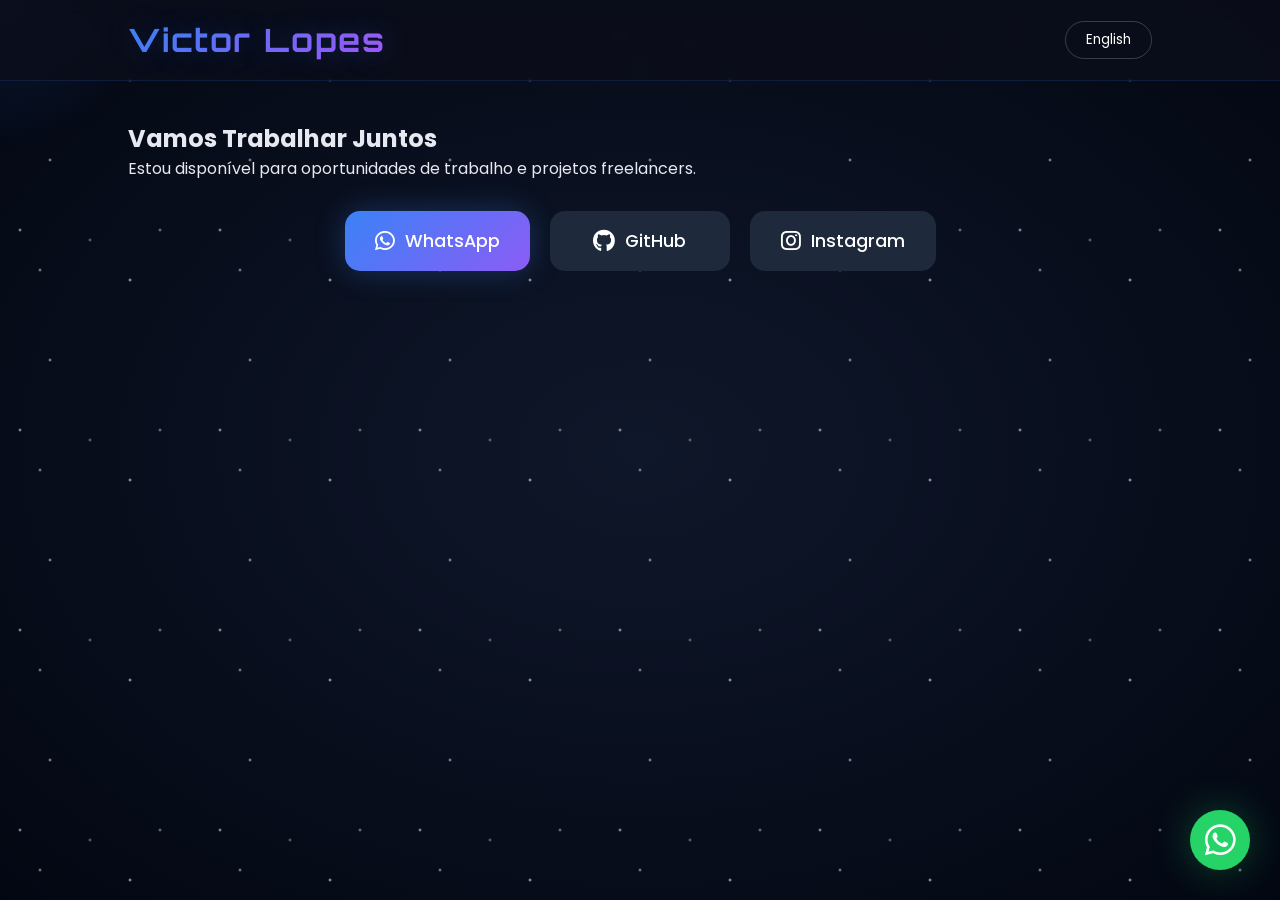
==== contato.html @ 0df023b8 "primeiro commit" ====
<!DOCTYPE html>
<html lang="pt-br">
<head>
    <meta charset="UTF-8" />
    <meta name="viewport" content="width=device-width, initial-scale=1.0" />
    <title>Contato | Victor Lopes</title>

    <link rel="stylesheet" href="css/style.css" />
    <link rel="preconnect" href="https://fonts.googleapis.com" />
    <link href="https://fonts.googleapis.com/css2?family=Orbitron:wght@700&family=Poppins:wght@300;400;600&display=swap" rel="stylesheet" />
    <link rel="stylesheet" href="https://cdnjs.cloudflare.com/ajax/libs/font-awesome/6.5.0/css/all.min.css" />
    <link href="https://unpkg.com/aos@2.3.1/dist/aos.css" rel="stylesheet" />
</head>
<body>

    <!-- Fundo espacial -->
    <div id="space"></div>

    <!-- Brilho seguindo o mouse -->
    <div id="glow"></div>

    <!-- Navegação -->
    <nav>
        <a href="index.html" class="logo">Victor Lopes</a>
        <button id="translate" class="btn-destaque">English</button>
    </nav>

    <!-- Conteúdo -->
    <section style="padding-top: 40px;">
        <h1 id="page-title" data-aos="fade-up">Vamos Trabalhar Juntos</h1>
        <p id="page-sub" data-aos="fade-up" data-aos-delay="200">
            Estou disponível para oportunidades de trabalho e projetos freelancers.
        </p>

        <div class="contatos" data-aos="fade-up" data-aos-delay="400">
            <a class="btn destaque" href="https://wa.me/5511956022453" target="_blank">
                <i class="fab fa-whatsapp"></i> WhatsApp
            </a>
            <a class="btn" href="https://github.com/Victordevlopes" target="_blank">
                <i class="fab fa-github"></i> GitHub
            </a>
            <a class="btn" href="https://www.instagram.com/vitaosl_" target="_blank">
                <i class="fab fa-instagram"></i> Instagram
            </a>
        </div>
    </section>

    <!-- WhatsApp flutuante -->
    <a href="https://wa.me/5511956022453" target="_blank" class="whatsapp-float" aria-label="WhatsApp">
        <i class="fab fa-whatsapp"></i>
    </a>

    <script src="https://unpkg.com/aos@2.3.1/dist/aos.js"></script>
    <script src="js/script.js"></script>
</body>
</html>
---- css/style.css ----
/* ===== RESET E BASE ===== */
* {
    margin: 0;
    padding: 0;
    box-sizing: border-box;
}

body {
    font-family: 'Poppins', sans-serif;
    background: #0b0e1a;
    color: #e8e8f0;
    min-height: 100vh;
    overflow-x: hidden;
    position: relative;
    cursor: default;
}

/* ===== FONTE DO NOME (diferente) ===== */
.logo {
    font-family: 'Orbitron', monospace;
    font-size: 2rem;
    font-weight: 700;
    color: #fff;
    text-decoration: none;
    letter-spacing: 2px;
    background: linear-gradient(135deg, #3b82f6, #a855f7);
    -webkit-background-clip: text;
    -webkit-text-fill-color: transparent;
    background-clip: text;
    text-shadow: 0 0 30px rgba(59, 130, 246, 0.3);
    transition: 0.3s;
}

.logo:hover {
    transform: scale(1.05);
    text-shadow: 0 0 50px rgba(59, 130, 246, 0.6);
}

/* ===== FUNDO ESPACIAL (estrelas em movimento) ===== */
#space {
    position: fixed;
    top: 0;
    left: 0;
    width: 100%;
    height: 100%;
    z-index: -2;
    overflow: hidden;
    background: radial-gradient(ellipse at center, #0f172a 0%, #030712 100%);
}

#space::before {
    content: '';
    position: absolute;
    width: 200%;
    height: 200%;
    background-image:
        radial-gradient(2px 2px at 20px 30px, #eee, transparent),
        radial-gradient(2px 2px at 40px 70px, rgba(255,255,255,0.8), transparent),
        radial-gradient(2px 2px at 50px 160px, #ddd, transparent),
        radial-gradient(2px 2px at 90px 40px, rgba(255,255,255,0.6), transparent),
        radial-gradient(2px 2px at 130px 80px, #fff, transparent),
        radial-gradient(2px 2px at 160px 30px, rgba(255,255,255,0.7), transparent),
        radial-gradient(1px 1px at 300px 200px, #fff, transparent),
        radial-gradient(1px 1px at 400px 100px, #eee, transparent),
        radial-gradient(1px 1px at 500px 300px, #ddd, transparent),
        radial-gradient(1px 1px at 600px 400px, #fff, transparent),
        radial-gradient(1px 1px at 700px 150px, rgba(255,255,255,0.5), transparent),
        radial-gradient(1px 1px at 800px 250px, #eee, transparent),
        radial-gradient(1px 1px at 900px 350px, #fff, transparent),
        radial-gradient(1px 1px at 1000px 50px, rgba(255,255,255,0.6), transparent),
        radial-gradient(1px 1px at 1100px 450px, #ddd, transparent),
        radial-gradient(1px 1px at 1200px 200px, #fff, transparent);
    background-size: 200px 200px;
    background-repeat: repeat;
    animation: moveStars 40s linear infinite;
    opacity: 0.8;
}

@keyframes moveStars {
    0% { transform: translate(0, 0); }
    100% { transform: translate(-200px, -200px); }
}

/* ===== BRILHO SEGUINDO O MOUSE ===== */
#glow {
    position: fixed;
    width: 300px;
    height: 300px;
    border-radius: 50%;
    pointer-events: none;
    z-index: 1;
    background: radial-gradient(circle at center, rgba(59, 130, 246, 0.15), transparent 70%);
    transform: translate(-50%, -50%);
    transition: left 0.1s ease-out, top 0.1s ease-out;
}

/* ===== NAVEGAÇÃO (sem links internos) ===== */
nav {
    display: flex;
    justify-content: space-between;
    align-items: center;
    padding: 20px 10%;
    background: rgba(11, 14, 26, 0.85);
    backdrop-filter: blur(10px);
    position: sticky;
    top: 0;
    z-index: 100;
    border-bottom: 1px solid rgba(59, 130, 246, 0.15);
}

.btn-destaque {
    background: transparent;
    border: 1px solid rgba(255,255,255,0.2);
    color: #fff;
    padding: 8px 20px;
    border-radius: 30px;
    cursor: pointer;
    font-family: 'Poppins', sans-serif;
    font-weight: 400;
    transition: 0.3s;
}

.btn-destaque:hover {
    background: rgba(59, 130, 246, 0.2);
    border-color: #3b82f6;
    box-shadow: 0 0 20px rgba(59, 130, 246, 0.2);
}

/* ===== HEADER ===== */
header {
    min-height: 80vh;
    display: flex;
    justify-content: center;
    align-items: center;
    gap: 80px;
    padding: 50px 10%;
    flex-wrap: wrap;
    position: relative;
    z-index: 2;
}

.perfil img {
    width: 320px;
    height: 320px;
    border-radius: 50%;
    object-fit: cover;
    border: 4px solid #3b82f6;
    box-shadow: 0 0 60px rgba(59, 130, 246, 0.3);
    transition: 0.5s;
}

.perfil img:hover {
    transform: scale(1.02);
    box-shadow: 0 0 80px rgba(59, 130, 246, 0.5);
}

.hero {
    max-width: 600px;
    z-index: 2;
}

.hero h1 {
    font-size: 3.2rem;
    margin-bottom: 20px;
    min-height: 70px;
    font-weight: 700;
}

.hero h1 .typed-cursor {
    color: #3b82f6;
}

.hero p {
    color: #cbd5e1;
    line-height: 1.8;
    margin-bottom: 40px;
    font-size: 1.1rem;
}

.botoes {
    display: flex;
    flex-wrap: wrap;
    gap: 15px;
}

.btn {
    background: #1e293b;
    color: #fff;
    text-decoration: none;
    padding: 14px 32px;
    border-radius: 15px;
    display: inline-flex;
    align-items: center;
    gap: 10px;
    transition: 0.3s;
    border: 1px solid transparent;
    font-weight: 500;
}

.btn:hover {
    transform: translateY(-5px);
    box-shadow: 0 10px 30px rgba(0,0,0,0.3);
}

.destaque {
    background: linear-gradient(135deg, #3b82f6, #8b5cf6);
    border: none;
    box-shadow: 0 0 30px rgba(59, 130, 246, 0.3);
}

.destaque:hover {
    box-shadow: 0 0 50px rgba(59, 130, 246, 0.5);
    transform: translateY(-5px) scale(1.02);
}

/* ===== SEÇÕES ===== */
section {
    padding: 80px 10%;
    position: relative;
    z-index: 2;
}

section h2 {
    font-size: 2.2rem;
    margin-bottom: 40px;
    font-weight: 600;
}

/* ===== SOBRE MIM (interativo) ===== */
.sobre-card {
    background: #1e293b;
    padding: 30px;
    border-radius: 20px;
    cursor: pointer;
    transition: 0.3s;
    border: 1px solid rgba(59, 130, 246, 0.1);
    max-width: 800px;
    margin: 0 auto;
}

.sobre-card:hover {
    border-color: #3b82f6;
    box-shadow: 0 0 30px rgba(59, 130, 246, 0.1);
}

.sobre-card .resumo {
    font-size: 1.1rem;
    line-height: 1.8;
    color: #cbd5e1;
}

.sobre-card .detalhes {
    margin-top: 15px;
    font-size: 1rem;
    line-height: 1.8;
    color: #94a3b8;
    border-top: 1px solid rgba(255,255,255,0.05);
    padding-top: 15px;
}

.sobre-card .toggle-hint {
    display: block;
    margin-top: 10px;
    font-size: 0.85rem;
    color: #64748b;
    text-align: center;
}

.sobre-card.expandido .detalhes {
    display: block !important;
}

.sobre-card.expandido .toggle-hint {
    display: none;
}

/* ===== HABILIDADES (com ícones) ===== */
.skills {
    display: grid;
    grid-template-columns: repeat(auto-fit, minmax(150px, 1fr));
    gap: 20px;
}

.card {
    background: #1e293b;
    padding: 25px 15px;
    border-radius: 20px;
    text-align: center;
    transition: 0.3s;
    border: 1px solid rgba(59, 130, 246, 0.05);
    display: flex;
    flex-direction: column;
    align-items: center;
    gap: 10px;
    font-weight: 500;
}

.card i {
    font-size: 2.8rem;
    color: #3b82f6;
    transition: 0.3s;
}

.card:hover {
    transform: translateY(-10px);
    box-shadow: 0 0 40px rgba(59, 130, 246, 0.15);
    border-color: #3b82f6;
}

.card:hover i {
    transform: scale(1.1);
}

/* ===== PROJETOS ===== */
.projeto {
    background: #1e293b;
    padding: 40px;
    border-radius: 20px;
    max-width: 800px;
    margin: 0 auto;
    border: 1px solid rgba(59, 130, 246, 0.05);
    transition: 0.3s;
}

.projeto:hover {
    border-color: #3b82f6;
    box-shadow: 0 0 40px rgba(59, 130, 246, 0.1);
}

.projeto h2 {
    font-size: 1.8rem;
    margin-bottom: 15px;
}

.projeto p {
    color: #cbd5e1;
    line-height: 1.8;
    margin-bottom: 15px;
}

.projeto .btn {
    margin-top: 10px;
}

/* ===== CONTATO ===== */
.contatos {
    display: flex;
    gap: 20px;
    flex-wrap: wrap;
    justify-content: center;
    margin-top: 30px;
}

.contatos .btn {
    min-width: 180px;
    justify-content: center;
    font-size: 1.1rem;
    padding: 16px 30px;
}

.contatos .btn i {
    font-size: 1.4rem;
}

/* ===== WHATSAPP FLUTUANTE ===== */
.whatsapp-float {
    position: fixed;
    bottom: 30px;
    right: 30px;
    width: 60px;
    height: 60px;
    background: #25d366;
    border-radius: 50%;
    display: flex;
    align-items: center;
    justify-content: center;
    color: #fff;
    font-size: 2.2rem;
    box-shadow: 0 0 40px rgba(37, 211, 102, 0.3);
    z-index: 999;
    transition: 0.3s;
    text-decoration: none;
}

.whatsapp-float:hover {
    transform: scale(1.1);
    box-shadow: 0 0 60px rgba(37, 211, 102, 0.5);
}

/* ===== RESPONSIVO ===== */
@media (max-width: 768px) {
    header {
        flex-direction: column;
        text-align: center;
        gap: 40px;
        padding: 30px 5%;
    }

    .hero h1 {
        font-size: 2.2rem;
        min-height: 50px;
    }

    .perfil img {
        width: 200px;
        height: 200px;
    }

    .skills {
        grid-template-columns: repeat(auto-fit, minmax(120px, 1fr));
    }

    .contatos {
        flex-direction: column;
        align-items: center;
    }

    .contatos .btn {
        width: 100%;
        max-width: 300px;
    }

    nav {
        padding: 15px 5%;
    }

    .logo {
        font-size: 1.4rem;
    }

    section {
        padding: 50px 5%;
    }
}

/* ===== ÍCONES FLUTUANTES (WhatsApp, GitHub, Instagram) ===== */
.social-float {
    position: fixed;
    bottom: 30px;
    right: 30px;
    display: flex;
    flex-direction: column;
    gap: 15px;
    z-index: 999;
}

.social-icon {
    width: 55px;
    height: 55px;
    border-radius: 50%;
    display: flex;
    align-items: center;
    justify-content: center;
    color: #fff;
    font-size: 1.8rem;
    text-decoration: none;
    transition: 0.3s;
    box-shadow: 0 5px 20px rgba(0,0,0,0.3);
}

.social-icon:hover {
    transform: scale(1.1);
    box-shadow: 0 8px 30px rgba(0,0,0,0.5);
}

.whatsapp {
    background: #25d366;
}

.whatsapp:hover {
    box-shadow: 0 0 30px rgba(37, 211, 102, 0.4);
}

.github {
    background: #333;
}

.github:hover {
    box-shadow: 0 0 30px rgba(255, 255, 255, 0.2);
}

.instagram {
    background: radial-gradient(circle at 30% 30%, #f09433, #e6683c, #dc2743, #cc2366, #bc1888);
}

.instagram:hover {
    box-shadow: 0 0 30px rgba(225, 48, 108, 0.4);
}

/* Responsivo */
@media (max-width: 768px) {
    .social-float {
        bottom: 20px;
        right: 20px;
        gap: 12px;
    }
    .social-icon {
        width: 48px;
        height: 48px;
        font-size: 1.5rem;
    }
}

/* ===== ÍCONES FLUTUANTES (WhatsApp, GitHub, Instagram) ===== */
.social-float {
    position: fixed;
    bottom: 30px;
    right: 30px;
    display: flex;
    flex-direction: column;
    gap: 15px;
    z-index: 999;
}

.social-icon {
    width: 55px;
    height: 55px;
    border-radius: 50%;
    display: flex;
    align-items: center;
    justify-content: center;
    color: #fff;
    font-size: 1.8rem;
    text-decoration: none;
    transition: 0.3s;
    box-shadow: 0 5px 20px rgba(0,0,0,0.3);
}

.social-icon:hover {
    transform: scale(1.1);
    box-shadow: 0 8px 30px rgba(0,0,0,0.5);
}

.whatsapp {
    background: #25d366;
}

.whatsapp:hover {
    box-shadow: 0 0 30px rgba(37, 211, 102, 0.4);
}

.github {
    background: #333;
}

.github:hover {
    box-shadow: 0 0 30px rgba(255, 255, 255, 0.2);
}

.instagram {
    background: radial-gradient(circle at 30% 30%, #f09433, #e6683c, #dc2743, #cc2366, #bc1888);
}

.instagram:hover {
    box-shadow: 0 0 30px rgba(225, 48, 108, 0.4);
}

/* Responsivo */
@media (max-width: 768px) {
    .social-float {
        bottom: 20px;
        right: 20px;
        gap: 12px;
    }
    .social-icon {
        width: 48px;
        height: 48px;
        font-size: 1.5rem;
    }
}

/* ===== MINI BIOGRAFIA ===== */
.mini-bio {
    text-align: center;
    margin-top: 20px;
    font-size: 1rem;
    color: #cbd5e1;
    background: rgba(30, 41, 59, 0.5);
    padding: 12px 24px;
    border-radius: 30px;
    backdrop-filter: blur(8px);
    -webkit-backdrop-filter: blur(8px);
    border: 1px solid rgba(59, 130, 246, 0.15);
    font-weight: 300;
    letter-spacing: 0.5px;
    line-height: 1.6;
    transition: 0.4s ease;
    max-width: 320px;
    margin-left: auto;
    margin-right: auto;
}

.mini-bio span {
    color: #94a3b8;
    font-weight: 300;
}

/* Efeito interativo (hover) */
.mini-bio:hover {
    border-color: #3b82f6;
    background: rgba(30, 41, 59, 0.7);
    box-shadow: 0 0 30px rgba(59, 130, 246, 0.15);
    transform: scale(1.02);
}

/* Responsivo */
@media (max-width: 768px) {
    .mini-bio {
        font-size: 0.9rem;
        padding: 10px 18px;
        max-width: 260px;
    }
}
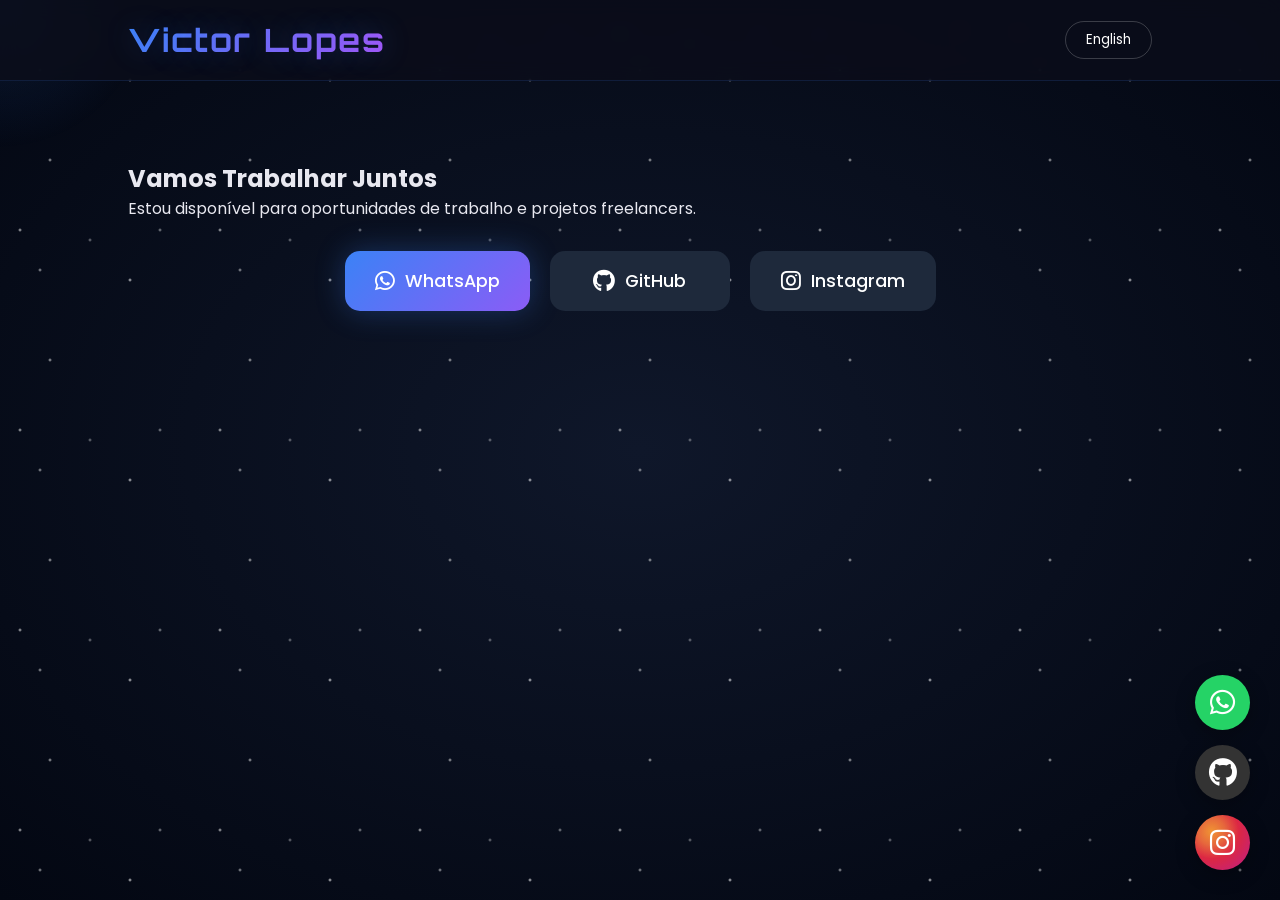
==== commit c45cbf0d: "Atualição portfólio" ====
--- a/contato.html
+++ b/contato.html
@@ -25,8 +25,8 @@
         <button id="translate" class="btn-destaque">English</button>
     </nav>
 
-    <!-- Conteúdo -->
-    <section style="padding-top: 40px;">
+    <!-- ===== CONTEÚDO ===== -->
+    <section>
         <h1 id="page-title" data-aos="fade-up">Vamos Trabalhar Juntos</h1>
         <p id="page-sub" data-aos="fade-up" data-aos-delay="200">
             Estou disponível para oportunidades de trabalho e projetos freelancers.
@@ -45,10 +45,18 @@
         </div>
     </section>
 
-    <!-- WhatsApp flutuante -->
-    <a href="https://wa.me/5511956022453" target="_blank" class="whatsapp-float" aria-label="WhatsApp">
-        <i class="fab fa-whatsapp"></i>
-    </a>
+    <!-- ===== ÍCONES FLUTUANTES ===== -->
+    <div class="social-float">
+        <a href="https://wa.me/5511956022453" target="_blank" class="social-icon whatsapp" aria-label="WhatsApp">
+            <i class="fab fa-whatsapp"></i>
+        </a>
+        <a href="https://github.com/Victordevlopes" target="_blank" class="social-icon github" aria-label="GitHub">
+            <i class="fab fa-github"></i>
+        </a>
+        <a href="https://www.instagram.com/vitaosl_" target="_blank" class="social-icon instagram" aria-label="Instagram">
+            <i class="fab fa-instagram"></i>
+        </a>
+    </div>
 
     <script src="https://unpkg.com/aos@2.3.1/dist/aos.js"></script>
     <script src="js/script.js"></script>
--- a/css/style.css
+++ b/css/style.css
@@ -36,7 +36,7 @@
     text-shadow: 0 0 50px rgba(59, 130, 246, 0.6);
 }
 
-/* ===== FUNDO ESPACIAL (estrelas em movimento) ===== */
+/* ===== FUNDO ESPACIAL ===== */
 #space {
     position: fixed;
     top: 0;
@@ -94,7 +94,7 @@
     transition: left 0.1s ease-out, top 0.1s ease-out;
 }
 
-/* ===== NAVEGAÇÃO (sem links internos) ===== */
+/* ===== NAVEGAÇÃO ===== */
 nav {
     display: flex;
     justify-content: space-between;
@@ -224,349 +224,6 @@
     font-size: 2.2rem;
     margin-bottom: 40px;
     font-weight: 600;
-}
-
-/* ===== SOBRE MIM (interativo) ===== */
-.sobre-card {
-    background: #1e293b;
-    padding: 30px;
-    border-radius: 20px;
-    cursor: pointer;
-    transition: 0.3s;
-    border: 1px solid rgba(59, 130, 246, 0.1);
-    max-width: 800px;
-    margin: 0 auto;
-}
-
-.sobre-card:hover {
-    border-color: #3b82f6;
-    box-shadow: 0 0 30px rgba(59, 130, 246, 0.1);
-}
-
-.sobre-card .resumo {
-    font-size: 1.1rem;
-    line-height: 1.8;
-    color: #cbd5e1;
-}
-
-.sobre-card .detalhes {
-    margin-top: 15px;
-    font-size: 1rem;
-    line-height: 1.8;
-    color: #94a3b8;
-    border-top: 1px solid rgba(255,255,255,0.05);
-    padding-top: 15px;
-}
-
-.sobre-card .toggle-hint {
-    display: block;
-    margin-top: 10px;
-    font-size: 0.85rem;
-    color: #64748b;
-    text-align: center;
-}
-
-.sobre-card.expandido .detalhes {
-    display: block !important;
-}
-
-.sobre-card.expandido .toggle-hint {
-    display: none;
-}
-
-/* ===== HABILIDADES (com ícones) ===== */
-.skills {
-    display: grid;
-    grid-template-columns: repeat(auto-fit, minmax(150px, 1fr));
-    gap: 20px;
-}
-
-.card {
-    background: #1e293b;
-    padding: 25px 15px;
-    border-radius: 20px;
-    text-align: center;
-    transition: 0.3s;
-    border: 1px solid rgba(59, 130, 246, 0.05);
-    display: flex;
-    flex-direction: column;
-    align-items: center;
-    gap: 10px;
-    font-weight: 500;
-}
-
-.card i {
-    font-size: 2.8rem;
-    color: #3b82f6;
-    transition: 0.3s;
-}
-
-.card:hover {
-    transform: translateY(-10px);
-    box-shadow: 0 0 40px rgba(59, 130, 246, 0.15);
-    border-color: #3b82f6;
-}
-
-.card:hover i {
-    transform: scale(1.1);
-}
-
-/* ===== PROJETOS ===== */
-.projeto {
-    background: #1e293b;
-    padding: 40px;
-    border-radius: 20px;
-    max-width: 800px;
-    margin: 0 auto;
-    border: 1px solid rgba(59, 130, 246, 0.05);
-    transition: 0.3s;
-}
-
-.projeto:hover {
-    border-color: #3b82f6;
-    box-shadow: 0 0 40px rgba(59, 130, 246, 0.1);
-}
-
-.projeto h2 {
-    font-size: 1.8rem;
-    margin-bottom: 15px;
-}
-
-.projeto p {
-    color: #cbd5e1;
-    line-height: 1.8;
-    margin-bottom: 15px;
-}
-
-.projeto .btn {
-    margin-top: 10px;
-}
-
-/* ===== CONTATO ===== */
-.contatos {
-    display: flex;
-    gap: 20px;
-    flex-wrap: wrap;
-    justify-content: center;
-    margin-top: 30px;
-}
-
-.contatos .btn {
-    min-width: 180px;
-    justify-content: center;
-    font-size: 1.1rem;
-    padding: 16px 30px;
-}
-
-.contatos .btn i {
-    font-size: 1.4rem;
-}
-
-/* ===== WHATSAPP FLUTUANTE ===== */
-.whatsapp-float {
-    position: fixed;
-    bottom: 30px;
-    right: 30px;
-    width: 60px;
-    height: 60px;
-    background: #25d366;
-    border-radius: 50%;
-    display: flex;
-    align-items: center;
-    justify-content: center;
-    color: #fff;
-    font-size: 2.2rem;
-    box-shadow: 0 0 40px rgba(37, 211, 102, 0.3);
-    z-index: 999;
-    transition: 0.3s;
-    text-decoration: none;
-}
-
-.whatsapp-float:hover {
-    transform: scale(1.1);
-    box-shadow: 0 0 60px rgba(37, 211, 102, 0.5);
-}
-
-/* ===== RESPONSIVO ===== */
-@media (max-width: 768px) {
-    header {
-        flex-direction: column;
-        text-align: center;
-        gap: 40px;
-        padding: 30px 5%;
-    }
-
-    .hero h1 {
-        font-size: 2.2rem;
-        min-height: 50px;
-    }
-
-    .perfil img {
-        width: 200px;
-        height: 200px;
-    }
-
-    .skills {
-        grid-template-columns: repeat(auto-fit, minmax(120px, 1fr));
-    }
-
-    .contatos {
-        flex-direction: column;
-        align-items: center;
-    }
-
-    .contatos .btn {
-        width: 100%;
-        max-width: 300px;
-    }
-
-    nav {
-        padding: 15px 5%;
-    }
-
-    .logo {
-        font-size: 1.4rem;
-    }
-
-    section {
-        padding: 50px 5%;
-    }
-}
-
-/* ===== ÍCONES FLUTUANTES (WhatsApp, GitHub, Instagram) ===== */
-.social-float {
-    position: fixed;
-    bottom: 30px;
-    right: 30px;
-    display: flex;
-    flex-direction: column;
-    gap: 15px;
-    z-index: 999;
-}
-
-.social-icon {
-    width: 55px;
-    height: 55px;
-    border-radius: 50%;
-    display: flex;
-    align-items: center;
-    justify-content: center;
-    color: #fff;
-    font-size: 1.8rem;
-    text-decoration: none;
-    transition: 0.3s;
-    box-shadow: 0 5px 20px rgba(0,0,0,0.3);
-}
-
-.social-icon:hover {
-    transform: scale(1.1);
-    box-shadow: 0 8px 30px rgba(0,0,0,0.5);
-}
-
-.whatsapp {
-    background: #25d366;
-}
-
-.whatsapp:hover {
-    box-shadow: 0 0 30px rgba(37, 211, 102, 0.4);
-}
-
-.github {
-    background: #333;
-}
-
-.github:hover {
-    box-shadow: 0 0 30px rgba(255, 255, 255, 0.2);
-}
-
-.instagram {
-    background: radial-gradient(circle at 30% 30%, #f09433, #e6683c, #dc2743, #cc2366, #bc1888);
-}
-
-.instagram:hover {
-    box-shadow: 0 0 30px rgba(225, 48, 108, 0.4);
-}
-
-/* Responsivo */
-@media (max-width: 768px) {
-    .social-float {
-        bottom: 20px;
-        right: 20px;
-        gap: 12px;
-    }
-    .social-icon {
-        width: 48px;
-        height: 48px;
-        font-size: 1.5rem;
-    }
-}
-
-/* ===== ÍCONES FLUTUANTES (WhatsApp, GitHub, Instagram) ===== */
-.social-float {
-    position: fixed;
-    bottom: 30px;
-    right: 30px;
-    display: flex;
-    flex-direction: column;
-    gap: 15px;
-    z-index: 999;
-}
-
-.social-icon {
-    width: 55px;
-    height: 55px;
-    border-radius: 50%;
-    display: flex;
-    align-items: center;
-    justify-content: center;
-    color: #fff;
-    font-size: 1.8rem;
-    text-decoration: none;
-    transition: 0.3s;
-    box-shadow: 0 5px 20px rgba(0,0,0,0.3);
-}
-
-.social-icon:hover {
-    transform: scale(1.1);
-    box-shadow: 0 8px 30px rgba(0,0,0,0.5);
-}
-
-.whatsapp {
-    background: #25d366;
-}
-
-.whatsapp:hover {
-    box-shadow: 0 0 30px rgba(37, 211, 102, 0.4);
-}
-
-.github {
-    background: #333;
-}
-
-.github:hover {
-    box-shadow: 0 0 30px rgba(255, 255, 255, 0.2);
-}
-
-.instagram {
-    background: radial-gradient(circle at 30% 30%, #f09433, #e6683c, #dc2743, #cc2366, #bc1888);
-}
-
-.instagram:hover {
-    box-shadow: 0 0 30px rgba(225, 48, 108, 0.4);
-}
-
-/* Responsivo */
-@media (max-width: 768px) {
-    .social-float {
-        bottom: 20px;
-        right: 20px;
-        gap: 12px;
-    }
-    .social-icon {
-        width: 48px;
-        height: 48px;
-        font-size: 1.5rem;
-    }
 }
 
 /* ===== MINI BIOGRAFIA ===== */
@@ -595,7 +252,6 @@
     font-weight: 300;
 }
 
-/* Efeito interativo (hover) */
 .mini-bio:hover {
     border-color: #3b82f6;
     background: rgba(30, 41, 59, 0.7);
@@ -603,11 +259,278 @@
     transform: scale(1.02);
 }
 
-/* Responsivo */
+/* ===== SOBRE MIM (interativo) ===== */
+.sobre-card {
+    background: #1e293b;
+    padding: 30px;
+    border-radius: 20px;
+    cursor: pointer;
+    transition: 0.3s;
+    border: 1px solid rgba(59, 130, 246, 0.1);
+    max-width: 800px;
+    margin: 0 auto;
+}
+
+.sobre-card:hover {
+    border-color: #3b82f6;
+    box-shadow: 0 0 30px rgba(59, 130, 246, 0.1);
+}
+
+.sobre-card .resumo {
+    font-size: 1.1rem;
+    line-height: 1.8;
+    color: #cbd5e1;
+}
+
+.sobre-card .detalhes {
+    margin-top: 15px;
+    font-size: 1rem;
+    line-height: 1.8;
+    color: #94a3b8;
+    border-top: 1px solid rgba(255,255,255,0.05);
+    padding-top: 15px;
+}
+
+.sobre-card .toggle-hint {
+    display: block;
+    margin-top: 10px;
+    font-size: 0.85rem;
+    color: #64748b;
+    text-align: center;
+}
+
+.sobre-card.expandido .detalhes {
+    display: block !important;
+}
+
+.sobre-card.expandido .toggle-hint {
+    display: none;
+}
+
+/* ===== HABILIDADES ===== */
+.skills {
+    display: grid;
+    grid-template-columns: repeat(auto-fit, minmax(150px, 1fr));
+    gap: 20px;
+}
+
+.card {
+    background: #1e293b;
+    padding: 25px 15px;
+    border-radius: 20px;
+    text-align: center;
+    transition: 0.3s;
+    border: 1px solid rgba(59, 130, 246, 0.05);
+    display: flex;
+    flex-direction: column;
+    align-items: center;
+    gap: 10px;
+    font-weight: 500;
+}
+
+.card i {
+    font-size: 2.8rem;
+    color: #3b82f6;
+    transition: 0.3s;
+}
+
+.card:hover {
+    transform: translateY(-10px);
+    box-shadow: 0 0 40px rgba(59, 130, 246, 0.15);
+    border-color: #3b82f6;
+}
+
+.card:hover i {
+    transform: scale(1.1);
+}
+
+/* ===== PÁGINA DE PROJETOS (CORRIGIDO) ===== */
+.projetos-section {
+    padding-top: 20px !important;
+}
+
+.projetos-section h1 {
+    margin-bottom: 60px; /* mais distante do card */
+}
+
+.projeto {
+    background: #1e293b;
+    padding: 30px 35px !important; /* menor que antes (40px) */
+    border-radius: 20px;
+    max-width: 700px; /* mais estreito */
+    margin: 0 auto;
+    border: 1px solid rgba(59, 130, 246, 0.08);
+    transition: 0.3s;
+}
+
+.projeto:hover {
+    border-color: #3b82f6;
+    box-shadow: 0 0 40px rgba(59, 130, 246, 0.1);
+}
+
+.projeto h2 {
+    font-size: 1.5rem !important; /* menor que 1.8rem */
+    margin-bottom: 12px;
+}
+
+.projeto p {
+    font-size: 0.95rem !important; /* levemente menor */
+    line-height: 1.6;
+    color: #cbd5e1;
+    margin-bottom: 12px;
+}
+
+.projeto .btn {
+    padding: 12px 28px !important; /* botão menor */
+    font-size: 0.95rem;
+}
+
+/* ===== CONTATO ===== */
+.contatos {
+    display: flex;
+    gap: 20px;
+    flex-wrap: wrap;
+    justify-content: center;
+    margin-top: 30px;
+}
+
+.contatos .btn {
+    min-width: 180px;
+    justify-content: center;
+    font-size: 1.1rem;
+    padding: 16px 30px;
+}
+
+.contatos .btn i {
+    font-size: 1.4rem;
+}
+
+/* ===== ÍCONES FLUTUANTES ===== */
+.social-float {
+    position: fixed;
+    bottom: 30px;
+    right: 30px;
+    display: flex;
+    flex-direction: column;
+    gap: 15px;
+    z-index: 999;
+}
+
+.social-icon {
+    width: 55px;
+    height: 55px;
+    border-radius: 50%;
+    display: flex;
+    align-items: center;
+    justify-content: center;
+    color: #fff;
+    font-size: 1.8rem;
+    text-decoration: none;
+    transition: 0.3s;
+    box-shadow: 0 5px 20px rgba(0,0,0,0.3);
+}
+
+.social-icon:hover {
+    transform: scale(1.1);
+    box-shadow: 0 8px 30px rgba(0,0,0,0.5);
+}
+
+.whatsapp {
+    background: #25d366;
+}
+
+.whatsapp:hover {
+    box-shadow: 0 0 30px rgba(37, 211, 102, 0.4);
+}
+
+.github {
+    background: #333;
+}
+
+.github:hover {
+    box-shadow: 0 0 30px rgba(255, 255, 255, 0.2);
+}
+
+.instagram {
+    background: radial-gradient(circle at 30% 30%, #f09433, #e6683c, #dc2743, #cc2366, #bc1888);
+}
+
+.instagram:hover {
+    box-shadow: 0 0 30px rgba(225, 48, 108, 0.4);
+}
+
+/* ===== RESPONSIVO ===== */
 @media (max-width: 768px) {
+    header {
+        flex-direction: column;
+        text-align: center;
+        gap: 40px;
+        padding: 30px 5%;
+    }
+
+    .hero h1 {
+        font-size: 2.2rem;
+        min-height: 50px;
+    }
+
+    .perfil img {
+        width: 200px;
+        height: 200px;
+    }
+
+    .skills {
+        grid-template-columns: repeat(auto-fit, minmax(120px, 1fr));
+    }
+
+    .contatos {
+        flex-direction: column;
+        align-items: center;
+    }
+
+    .contatos .btn {
+        width: 100%;
+        max-width: 300px;
+    }
+
+    nav {
+        padding: 15px 5%;
+    }
+
+    .logo {
+        font-size: 1.4rem;
+    }
+
+    section {
+        padding: 50px 5%;
+    }
+
     .mini-bio {
         font-size: 0.9rem;
         padding: 10px 18px;
         max-width: 260px;
     }
+
+    .social-float {
+        bottom: 20px;
+        right: 20px;
+        gap: 12px;
+    }
+
+    .social-icon {
+        width: 48px;
+        height: 48px;
+        font-size: 1.5rem;
+    }
+
+    .projeto {
+        padding: 25px 20px !important;
+    }
+
+    .projeto h2 {
+        font-size: 1.3rem !important;
+    }
+
+    .projetos-section h1 {
+        margin-bottom: 40px;
+    }
 }
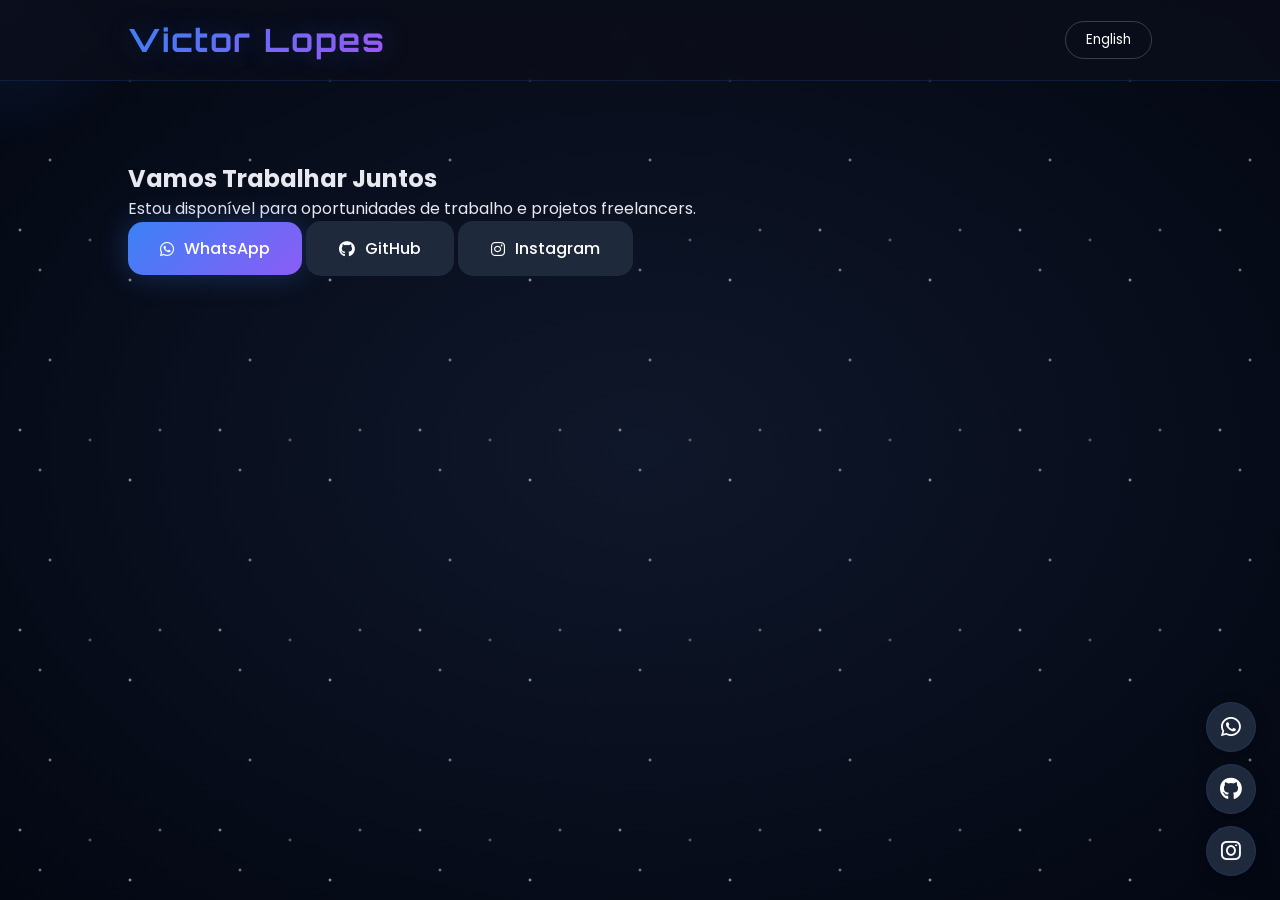
==== commit 1ecf9774: "fix: empilha foto e bio no mobile, reduz foto, quebra cache do CSS" ====
--- a/contato.html
+++ b/contato.html
@@ -5,7 +5,7 @@
     <meta name="viewport" content="width=device-width, initial-scale=1.0" />
     <title>Contato | Victor Lopes</title>
 
-    <link rel="stylesheet" href="css/style.css" />
+    <link rel="stylesheet" href="css/style.css?v=2" />
     <link rel="preconnect" href="https://fonts.googleapis.com" />
     <link href="https://fonts.googleapis.com/css2?family=Orbitron:wght@700&family=Poppins:wght@300;400;600&display=swap" rel="stylesheet" />
     <link rel="stylesheet" href="https://cdnjs.cloudflare.com/ajax/libs/font-awesome/6.5.0/css/all.min.css" />
--- a/css/style.css
+++ b/css/style.css
@@ -159,11 +159,18 @@
     z-index: 2;
 }
 
+/* ===== TÍTULO ANIMADO (Typed.js) =====
+   Altura FIXA (não min-height) reservada para até 2 linhas de texto.
+   Isso evita que o restante da página "salte" quando o nome é
+   apagado e reescrito e o número de linhas do texto muda. */
 .hero h1 {
     font-size: 3.2rem;
     margin-bottom: 20px;
-    min-height: 70px;
+    height: 130px;
     font-weight: 700;
+    display: flex;
+    align-items: center;
+    line-height: 1.25;
 }
 
 .hero h1 .typed-cursor {
@@ -344,193 +351,559 @@
     transform: scale(1.1);
 }
 
-/* ===== PÁGINA DE PROJETOS (CORRIGIDO) ===== */
-.projetos-section {
-    padding-top: 20px !important;
-}
-
-.projetos-section h1 {
-    margin-bottom: 60px; /* mais distante do card */
-}
-
-.projeto {
-    background: #1e293b;
-    padding: 30px 35px !important; /* menor que antes (40px) */
-    border-radius: 20px;
-    max-width: 700px; /* mais estreito */
-    margin: 0 auto;
-    border: 1px solid rgba(59, 130, 246, 0.08);
-    transition: 0.3s;
-}
-
-.projeto:hover {
-    border-color: #3b82f6;
-    box-shadow: 0 0 40px rgba(59, 130, 246, 0.1);
-}
-
-.projeto h2 {
-    font-size: 1.5rem !important; /* menor que 1.8rem */
-    margin-bottom: 12px;
-}
-
-.projeto p {
-    font-size: 0.95rem !important; /* levemente menor */
-    line-height: 1.6;
-    color: #cbd5e1;
-    margin-bottom: 12px;
-}
-
-.projeto .btn {
-    padding: 12px 28px !important; /* botão menor */
-    font-size: 0.95rem;
-}
-
-/* ===== CONTATO ===== */
-.contatos {
-    display: flex;
-    gap: 20px;
-    flex-wrap: wrap;
-    justify-content: center;
-    margin-top: 30px;
-}
-
-.contatos .btn {
-    min-width: 180px;
-    justify-content: center;
-    font-size: 1.1rem;
-    padding: 16px 30px;
-}
-
-.contatos .btn i {
-    font-size: 1.4rem;
-}
-
-/* ===== ÍCONES FLUTUANTES ===== */
+/* ===== ÍCONES FLUTUANTES (WhatsApp / GitHub / Instagram) =====
+   Ficam fixos no canto inferior direito, um embaixo do outro,
+   em todas as páginas (index, projetos, contato). */
 .social-float {
     position: fixed;
-    bottom: 30px;
-    right: 30px;
+    right: 24px;
+    bottom: 24px;
     display: flex;
     flex-direction: column;
-    gap: 15px;
-    z-index: 999;
+    gap: 12px;
+    z-index: 9999;
 }
 
 .social-icon {
-    width: 55px;
-    height: 55px;
+    width: 50px;
+    height: 50px;
     border-radius: 50%;
     display: flex;
     align-items: center;
     justify-content: center;
+    background: #1e293b;
     color: #fff;
-    font-size: 1.8rem;
+    font-size: 1.4rem;
     text-decoration: none;
+    border: 1px solid rgba(59, 130, 246, 0.15);
+    box-shadow: 0 4px 15px rgba(0, 0, 0, 0.3);
     transition: 0.3s;
-    box-shadow: 0 5px 20px rgba(0,0,0,0.3);
 }
 
 .social-icon:hover {
-    transform: scale(1.1);
-    box-shadow: 0 8px 30px rgba(0,0,0,0.5);
-}
-
-.whatsapp {
-    background: #25d366;
-}
-
-.whatsapp:hover {
-    box-shadow: 0 0 30px rgba(37, 211, 102, 0.4);
-}
-
-.github {
-    background: #333;
-}
-
-.github:hover {
-    box-shadow: 0 0 30px rgba(255, 255, 255, 0.2);
-}
-
-.instagram {
-    background: radial-gradient(circle at 30% 30%, #f09433, #e6683c, #dc2743, #cc2366, #bc1888);
-}
-
-.instagram:hover {
-    box-shadow: 0 0 30px rgba(225, 48, 108, 0.4);
-}
-
-/* ===== RESPONSIVO ===== */
+    transform: translateY(-5px) scale(1.05);
+    box-shadow: 0 0 20px rgba(59, 130, 246, 0.4);
+}
+
+.social-icon.whatsapp:hover { background: #25D366; border-color: #25D366; }
+.social-icon.github:hover { background: #333; border-color: #333; }
+.social-icon.instagram:hover {
+    background: linear-gradient(45deg, #f58529, #dd2a7b, #8134af, #515bd4);
+    border-color: transparent;
+}
+
+/* ===== PÁGINA DE PROJETOS ===== */
+
+.projetos-section {
+    padding-top: 30px !important;
+    max-width: 1400px;
+    margin: 0 auto;
+}
+
+.projetos-section h1 {
+    text-align: center;
+    margin-bottom: 45px;
+}
+
+/* Grade de projetos (a própria <section class="projetos-section">
+   também casa com o seletor abaixo, pois contém .projeto) */
+section:has(.projeto) {
+    display: grid;
+    grid-template-columns: repeat(2, minmax(0, 1fr));
+    gap: 28px;
+    max-width: 1200px;
+    margin: 0 auto;
+    padding-left: 30px;
+    padding-right: 30px;
+}
+
+section:has(.projeto) > h1 {
+    grid-column: 1 / -1;
+    margin-bottom: 40px;
+}
+
+/* ===== CARD DO PROJETO ===== */
+.projeto {
+    background: #1e293b;
+    padding: 22px 20px !important;
+    border-radius: 18px;
+    width: 100%;
+    max-width: none;
+    margin: 0;
+    border: 1px solid rgba(59, 130, 246, 0.08);
+    transition:
+        transform 0.3s ease,
+        box-shadow 0.3s ease,
+        border-color 0.3s ease;
+}
+
+.projeto:hover {
+    transform: translateY(-5px) scale(1.025);
+    border-color: #3b82f6;
+    box-shadow: 0 0 25px rgba(59, 130, 246, 0.15);
+}
+
+.projeto h2 {
+    font-size: 1.15rem !important;
+    line-height: 1.4;
+    margin-bottom: 10px;
+}
+
+.projeto h2 i {
+    font-size: 1rem;
+}
+
+.projeto p {
+    font-size: 0.82rem !important;
+    line-height: 1.5;
+    color: #cbd5e1;
+    margin-bottom: 10px;
+}
+
+.projeto .project-tech {
+    font-size: 0.75rem !important;
+    line-height: 1.5;
+}
+
+.projeto .btn {
+    padding: 9px 16px !important;
+    font-size: 0.78rem;
+    border-radius: 12px;
+}
+
+/* ===== RESPONSIVIDADE (grade de projetos) ===== */
+@media (max-width: 1100px) {
+    section:has(.projeto) {
+        grid-template-columns: repeat(1, minmax(0, 1fr));
+    }
+}
+
+@media (max-width: 800px) {
+    section:has(.projeto) {
+        grid-template-columns: repeat(1, minmax(0, 1fr));
+        gap: 18px;
+    }
+}
+
+@media (max-width: 550px) {
+    .projeto {
+        padding: 22px 18px !important;
+    }
+
+    .projeto h2 {
+        font-size: 1.2rem !important;
+    }
+}
+
+/* =========================================================
+   CORREÇÃO MOBILE - PORTFÓLIO VICTOR LOPES
+   ========================================================= */
+
 @media (max-width: 768px) {
+
+    /* -----------------------------------------------------
+       CORREÇÃO GERAL
+       ----------------------------------------------------- */
+
+    html,
+    body {
+        width: 100%;
+        max-width: 100%;
+        overflow-x: hidden !important;
+        -webkit-overflow-scrolling: touch;
+    }
+
+    * {
+        max-width: 100%;
+    }
+
+
+    /* -----------------------------------------------------
+       NAVEGAÇÃO
+       ----------------------------------------------------- */
+
+    nav {
+        width: 100%;
+        min-width: 0;
+        padding: 16px 20px !important;
+        display: flex;
+        flex-direction: row;
+        align-items: center;
+        justify-content: space-between;
+        gap: 15px;
+        box-sizing: border-box;
+        /* blur pesado + sticky pode causar travadas no scroll do celular */
+        backdrop-filter: none;
+        background: rgba(11, 14, 26, 0.97);
+    }
+
+    .logo {
+        display: block;
+        max-width: 65%;
+        font-size: 1.45rem !important;
+        line-height: 1.2;
+        letter-spacing: 1px;
+        white-space: normal;
+        overflow-wrap: break-word;
+    }
+
+    #translate {
+        flex-shrink: 0;
+        padding: 8px 16px !important;
+        font-size: 0.82rem;
+        white-space: nowrap;
+    }
+
+
+    /* -----------------------------------------------------
+       HEADER / PRIMEIRA ÁREA
+       ----------------------------------------------------- */
+
     header {
+        width: 100%;
+        min-width: 0;
+        box-sizing: border-box;
+        padding: 45px 20px !important;
+        gap: 35px;
+        overflow: hidden;
+    }
+
+
+    /* -----------------------------------------------------
+       FOTO DE PERFIL
+       ----------------------------------------------------- */
+
+    .perfil {
+        width: 100% !important;
+        display: flex !important;
+        flex-direction: column !important;
+        justify-content: center !important;
+        align-items: center !important;
+        gap: 18px !important;
+    }
+
+    .perfil img {
+        width: min(48vw, 190px) !important;
+        height: min(48vw, 190px) !important;
+        max-width: 190px !important;
+        max-height: 190px !important;
+        margin: 0 auto !important;
+    }
+
+
+    /* -----------------------------------------------------
+       HERO
+       ----------------------------------------------------- */
+
+    .hero {
+        width: 100% !important;
+        max-width: 600px;
+        min-width: 0 !important;
+        margin: 0 auto;
+        box-sizing: border-box;
+        overflow: hidden;
+    }
+
+    /* Mesma lógica da versão desktop: altura FIXA para não
+       empurrar o resto da página durante a animação de digitar. */
+    .hero h1 {
+        width: 100%;
+        max-width: 100%;
+        font-size: 2rem !important;
+        line-height: 1.25;
+        height: 130px;
+        overflow-wrap: break-word;
+        word-wrap: break-word;
+    }
+
+    .hero p {
+        width: 100%;
+        max-width: 100%;
+        font-size: 1rem !important;
+        line-height: 1.7;
+        margin-bottom: 30px;
+        overflow-wrap: break-word;
+        word-wrap: break-word;
+    }
+
+
+    /* -----------------------------------------------------
+       BOTÕES DO HERO
+       ----------------------------------------------------- */
+
+    .botoes {
+        width: 100%;
+        display: flex;
         flex-direction: column;
+        gap: 14px;
+    }
+
+    .botoes .btn {
+        width: 100% !important;
+        max-width: 100%;
+        box-sizing: border-box;
+        justify-content: center;
         text-align: center;
-        gap: 40px;
-        padding: 30px 5%;
+        padding: 14px 20px !important;
+    }
+
+
+    /* -----------------------------------------------------
+       SEÇÕES
+       ----------------------------------------------------- */
+
+    section {
+        width: 100%;
+        max-width: 100%;
+        box-sizing: border-box;
+        padding: 55px 20px !important;
+        overflow: hidden;
+    }
+
+    section h2 {
+        font-size: 1.8rem;
+        line-height: 1.3;
+        overflow-wrap: break-word;
+    }
+
+
+    /* -----------------------------------------------------
+       MINI BIO
+       ----------------------------------------------------- */
+
+    .mini-bio {
+        width: 100% !important;
+        max-width: 300px !important;
+        box-sizing: border-box;
+        margin: 0 auto !important;
+        font-size: 0.9rem;
+        padding: 12px 18px;
+        overflow-wrap: break-word;
+    }
+
+
+    /* -----------------------------------------------------
+       SOBRE MIM
+       ----------------------------------------------------- */
+
+    .sobre-card {
+        width: 100%;
+        max-width: 100%;
+        box-sizing: border-box;
+        padding: 25px 20px;
+    }
+
+    .sobre-card .resumo,
+    .sobre-card .detalhes {
+        font-size: 1rem;
+        line-height: 1.7;
+        overflow-wrap: break-word;
+    }
+
+
+    /* -----------------------------------------------------
+       HABILIDADES
+       ----------------------------------------------------- */
+
+    .skills {
+        width: 100%;
+        grid-template-columns: repeat(2, minmax(0, 1fr));
+        gap: 15px;
+    }
+
+    .card {
+        min-width: 0;
+        width: 100%;
+        box-sizing: border-box;
+        padding: 22px 10px;
+    }
+
+    .card i {
+        font-size: 2.2rem;
+    }
+
+
+    /* -----------------------------------------------------
+       PROJETOS
+       ----------------------------------------------------- */
+
+    .projetos-section {
+        width: 100% !important;
+        max-width: 100% !important;
+        box-sizing: border-box;
+        padding: 40px 20px 90px !important;
+        margin: 0 !important;
+        overflow: hidden;
+    }
+
+    .projetos-section h1 {
+        width: 100%;
+        max-width: 100%;
+        font-size: 1.8rem !important;
+        line-height: 1.3;
+        text-align: center;
+        margin-bottom: 35px !important;
+    }
+
+    section:has(.projeto) {
+        width: 100% !important;
+        max-width: 100% !important;
+        box-sizing: border-box;
+        display: grid !important;
+        grid-template-columns: 1fr !important;
+        gap: 22px !important;
+        padding-left: 20px !important;
+        padding-right: 20px !important;
+        margin: 0 !important;
+    }
+
+    .projeto {
+        width: 100% !important;
+        max-width: 100% !important;
+        min-width: 0 !important;
+        box-sizing: border-box;
+        margin: 0 !important;
+        padding: 25px 20px !important;
+        overflow: hidden;
+        word-wrap: break-word;
+        overflow-wrap: break-word;
+    }
+
+    .projeto h2 {
+        width: 100%;
+        max-width: 100%;
+        font-size: 1.15rem !important;
+        line-height: 1.4 !important;
+        overflow-wrap: break-word;
+    }
+
+    .project-title {
+        min-width: 0;
+        overflow-wrap: break-word;
+        word-break: normal;
+    }
+
+    .projeto p {
+        width: 100%;
+        max-width: 100%;
+        font-size: 0.9rem !important;
+        line-height: 1.6;
+        overflow-wrap: break-word;
+    }
+
+    .project-tech {
+        font-size: 0.78rem !important;
+        line-height: 1.6;
+        overflow-wrap: break-word;
+    }
+
+    .projeto .btn {
+        width: 100% !important;
+        max-width: 100%;
+        box-sizing: border-box;
+        justify-content: center;
+    }
+
+
+    /* -----------------------------------------------------
+       CONTATO
+       ----------------------------------------------------- */
+
+    .contatos {
+        width: 100%;
+        box-sizing: border-box;
+        flex-direction: column;
+        align-items: stretch;
+        gap: 15px;
+    }
+
+    .contatos .btn {
+        width: 100% !important;
+        max-width: 100% !important;
+        min-width: 0;
+        box-sizing: border-box;
+        justify-content: center;
+    }
+
+
+    /* -----------------------------------------------------
+       REDES SOCIAIS FLUTUANTES
+       ----------------------------------------------------- */
+
+    .social-float {
+        right: 14px !important;
+        bottom: 14px !important;
+        gap: 9px !important;
+        z-index: 9999;
+    }
+
+    .social-icon {
+        width: 44px !important;
+        height: 44px !important;
+        font-size: 1.3rem !important;
+    }
+
+
+    /* -----------------------------------------------------
+       FUNDO / EFEITOS
+       ----------------------------------------------------- */
+
+    #glow {
+        display: none;
+    }
+
+    [data-aos] {
+        max-width: 100%;
+    }
+
+}
+
+
+/* =========================================================
+   CELULARES PEQUENOS
+   ========================================================= */
+
+@media (max-width: 400px) {
+
+    nav {
+        padding-left: 16px !important;
+        padding-right: 16px !important;
+    }
+
+    .logo {
+        font-size: 1.3rem !important;
+        max-width: 58%;
+    }
+
+    #translate {
+        padding: 7px 13px !important;
+        font-size: 0.78rem;
+    }
+
+    header {
+        padding-left: 16px !important;
+        padding-right: 16px !important;
+    }
+
+    section {
+        padding-left: 16px !important;
+        padding-right: 16px !important;
     }
 
     .hero h1 {
-        font-size: 2.2rem;
-        min-height: 50px;
-    }
-
-    .perfil img {
-        width: 200px;
-        height: 200px;
+        height: 145px;
     }
 
     .skills {
-        grid-template-columns: repeat(auto-fit, minmax(120px, 1fr));
-    }
-
-    .contatos {
-        flex-direction: column;
-        align-items: center;
-    }
-
-    .contatos .btn {
-        width: 100%;
-        max-width: 300px;
-    }
-
-    nav {
-        padding: 15px 5%;
-    }
-
-    .logo {
-        font-size: 1.4rem;
-    }
-
-    section {
-        padding: 50px 5%;
-    }
-
-    .mini-bio {
-        font-size: 0.9rem;
-        padding: 10px 18px;
-        max-width: 260px;
-    }
-
-    .social-float {
-        bottom: 20px;
-        right: 20px;
-        gap: 12px;
-    }
-
-    .social-icon {
-        width: 48px;
-        height: 48px;
-        font-size: 1.5rem;
+        grid-template-columns: 1fr;
     }
 
     .projeto {
-        padding: 25px 20px !important;
+        padding: 22px 18px !important;
     }
 
     .projeto h2 {
-        font-size: 1.3rem !important;
-    }
-
-    .projetos-section h1 {
-        margin-bottom: 40px;
-    }
+        font-size: 1.05rem !important;
+    }
+
 }
